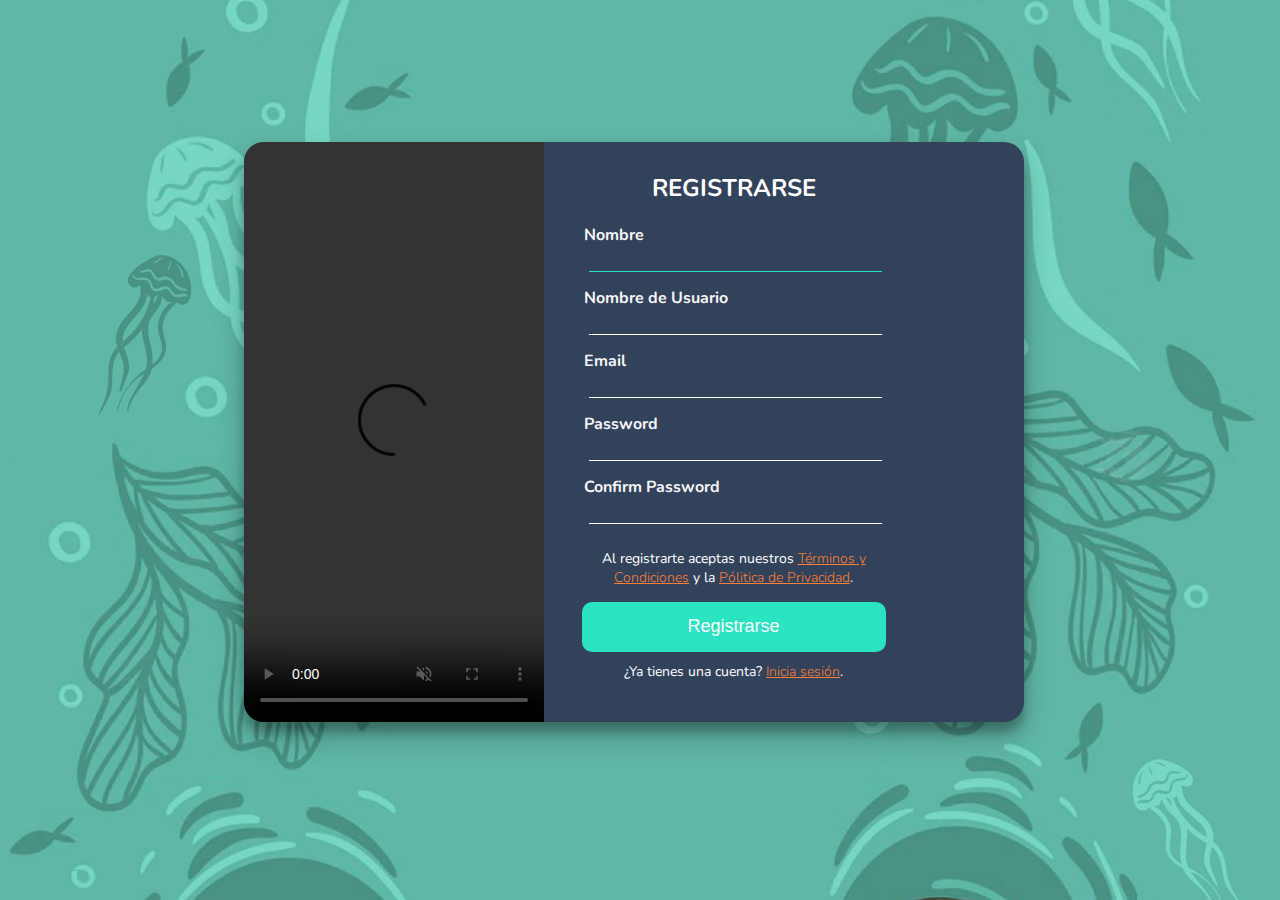
==== registro.html @ bc46fbb8 "Agregado la ventana de inicio de sesion y video en ambas páginas" ====
<!DOCTYPE html>
<html lang="en">
  <head>
    <meta charset="UTF-8" />
    <meta http-equiv="X-UA-Compatiple" content="IE=edge" />
    <meta name="viewport" content="width=device-width, initial-scale=1.0" />
    <title>Registrarse - Proyecto Formulario</title>
    <link rel="stylesheet" href="./registro.css" />
  </head>
  <body>
    <div id="contenedor-resources">
      <img
        id="fondo-parte1"
        src="./resources/marine-background-1.png"
        alt="fondo-marino-parte1"
      />
      <img
        id="fondo-parte2"
        src="./resources/marine-background-2.png"
        alt="fondo-marino-parte2"
      />
    </div>
    <div id="contenedor-formulario">
      <video
        id="turtle"
        src="./resources/turtle-video.mp4"
        autoplay
        controls
        loop
        muted
      ></video>
      <div id="caja-formulario">
        <h2>REGISTRARSE</h2>
        <form>
          <b>Nombre</b>
          <input type="text" required autofocus />
          <b>Nombre de Usuario</b>
          <input type="text" required />
          <b>Email</b>
          <input type="email" required />
          <b>Password</b>
          <input type="password" required />
          <b>Confirm Password</b>
          <input type="password" required />
        </form>
        <p>
          Al registrarte aceptas nuestros
          <a href="#">Términos y Condiciones</a> y la
          <a href="#">Pólitica de Privacidad</a>.
        </p>
        <button>Registrarse</button>
        <p>
          ¿Ya tienes una cuenta?
          <a href="./inicio-sesion.html">Inicia sesión</a>.
        </p>
      </div>
    </div>
  </body>
</html>
---- registro.css ----
@import url("https://fonts.googleapis.com/css2?family=Nunito:wght@500&display=swap");

/* Colores e Imagenes de fondo */
body {
  margin: 0;
  background-color: rgba(96, 183, 167, 255);
  font-family: "Nunito", sans-serif;
  display: flex;
}

#contenedor-imagenes {
  height: 100%;
}
#fondo-parte1 {
  height: 100%;
  position: absolute;
  z-index: 1;
  left: 5px;
}
#fondo-parte2 {
  height: 100%;
  position: absolute;
  z-index: 1;
  right: 20px;
}

/* Contenedor del video y formulario */
#turtle {
  border-top-left-radius: 20px;
  border-bottom-left-radius: 20px;
}

h2 {
  margin-top: 30px;
}

#contenedor-formulario {
  width: 780px;
  height: 580px;
  background-color: rgba(50, 66, 91, 255);
  color: white;
  text-align: center;
  border-radius: 20px;
  box-shadow: rgba(0, 0, 0, 0.25) 0px 14px 28px,
    rgba(0, 0, 0, 0.22) 0px 10px 10px;
  display: flex;
  top: 2%;
  right: 2%;
  bottom: 6%;
  left: 1%;
  margin: auto;
  position: absolute;
  z-index: 10;
}

form {
  text-align: left;
  padding-left: 40px;
}

p {
  font-size: 14px;
  margin: 10px 40px 15px 40px;
  width: 300px;
}
b {
  display: block;
  color: whitesmoke;
}

input {
  width: 85%;
  border: none;
  border-bottom: 1px solid white;
  background: none;
  margin: 5px 0 15px 5px;
  outline: none;
  font-size: 16px;
  color: white;
}

input:focus {
  border-bottom: 1px solid rgba(42, 227, 193, 255);
}

a {
  color: rgba(249, 128, 57, 255);
  font-weight: 300;
}

button {
  border: none;
  border-radius: 10px;
  width: 80%;
  height: 50px;
  background-color: rgba(42, 227, 193, 255);
  font-size: 18px;
  color: white;
}
button:hover {
  background-color: rgb(47, 255, 213);
  cursor: pointer;
}
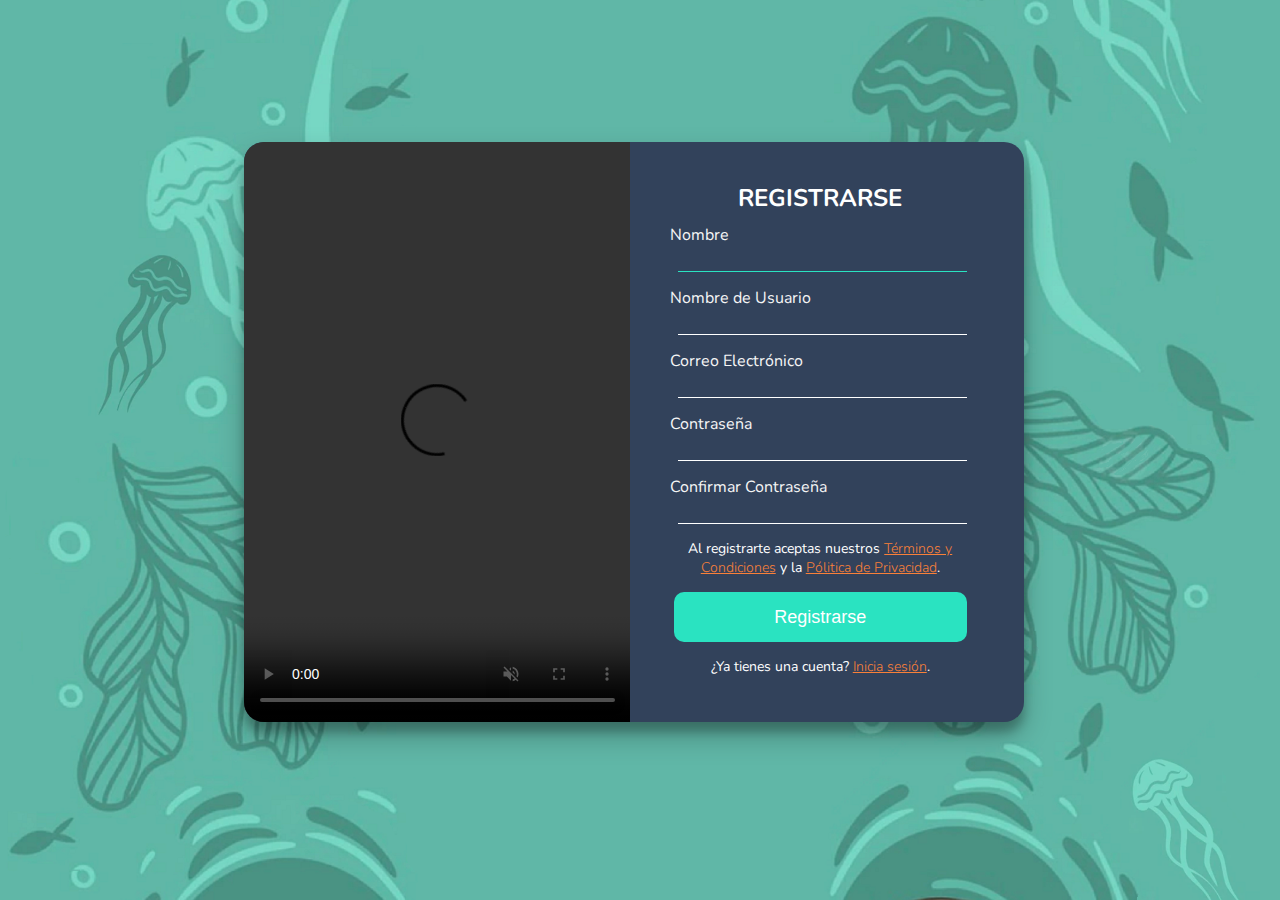
==== commit 66be7ae4: "Se agregaron labels y el boton a la etiqueta <form>" ====
--- a/registro.html
+++ b/registro.html
@@ -24,6 +24,8 @@
       <video
         id="turtle"
         src="./resources/turtle-video.mp4"
+        width="386.663"
+        height="580"
         autoplay
         controls
         loop
@@ -31,24 +33,38 @@
       ></video>
       <div id="caja-formulario">
         <h2>REGISTRARSE</h2>
-        <form>
-          <b>Nombre</b>
-          <input type="text" required autofocus />
-          <b>Nombre de Usuario</b>
-          <input type="text" required />
-          <b>Email</b>
-          <input type="email" required />
-          <b>Password</b>
-          <input type="password" required />
-          <b>Confirm Password</b>
-          <input type="password" required />
+        <form autocomplete="off">
+          <label for="nombre">Nombre</label>
+          <input type="text" name="nombre" id="nombre" required autofocus />
+
+          <label for="nombre-usuario">Nombre de Usuario</label>
+          <input
+            type="text"
+            name="nombre-usuario"
+            id="nombre-usuario"
+            required
+          />
+
+          <label for="correo">Correo Electrónico</label>
+          <input type="email" name="correo" id="correo" required />
+
+          <label for="contraseña">Contraseña</label>
+          <input type="password" name="contraseña" id="contraseña" required />
+
+          <label for="confirm-contraseña">Confirmar Contraseña</label>
+          <input
+            type="password"
+            name="confirm-contraseña"
+            id="confirm-contraseña"
+            required
+          />
+          <p>
+            Al registrarte aceptas nuestros
+            <a href="#">Términos y Condiciones</a> y la
+            <a href="#">Pólitica de Privacidad</a>.
+          </p>
+          <button type="submit">Registrarse</button>
         </form>
-        <p>
-          Al registrarte aceptas nuestros
-          <a href="#">Términos y Condiciones</a> y la
-          <a href="#">Pólitica de Privacidad</a>.
-        </p>
-        <button>Registrarse</button>
         <p>
           ¿Ya tienes una cuenta?
           <a href="./inicio-sesion.html">Inicia sesión</a>.
--- a/registro.css
+++ b/registro.css
@@ -31,7 +31,7 @@
 }
 
 h2 {
-  margin-top: 30px;
+  margin: 40px 0 10px 0;
 }
 
 #contenedor-formulario {
@@ -53,23 +53,15 @@
   z-index: 10;
 }
 
-form {
+label {
+  display: block;
+  color: whitesmoke;
   text-align: left;
   padding-left: 40px;
 }
 
-p {
-  font-size: 14px;
-  margin: 10px 40px 15px 40px;
-  width: 300px;
-}
-b {
-  display: block;
-  color: whitesmoke;
-}
-
 input {
-  width: 85%;
+  width: 75%;
   border: none;
   border-bottom: 1px solid white;
   background: none;
@@ -87,12 +79,18 @@
   color: rgba(249, 128, 57, 255);
   font-weight: 300;
 }
+p {
+  font-size: 14px;
+  margin: 0 40px 0 40px;
+  width: 300px;
+}
 
 button {
   border: none;
   border-radius: 10px;
-  width: 80%;
+  width: 77%;
   height: 50px;
+  margin: 15px 0;
   background-color: rgba(42, 227, 193, 255);
   font-size: 18px;
   color: white;
